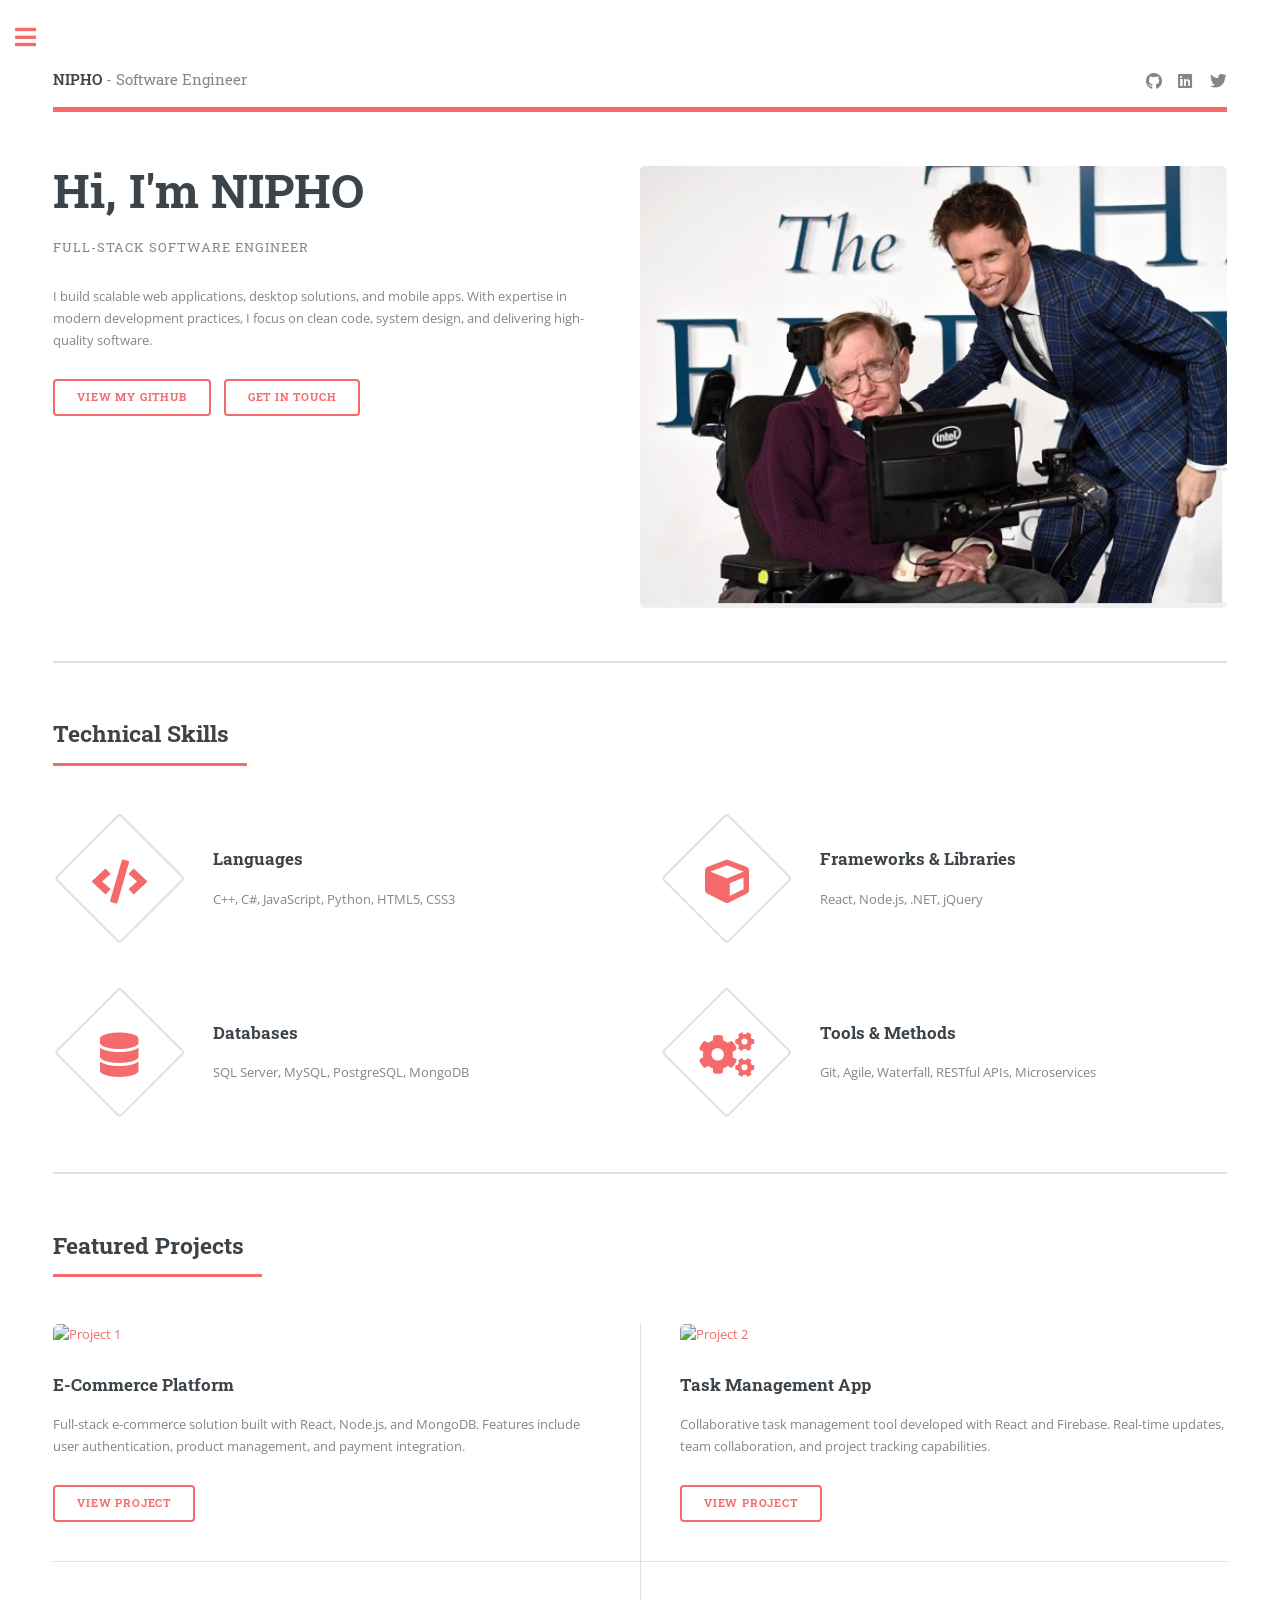
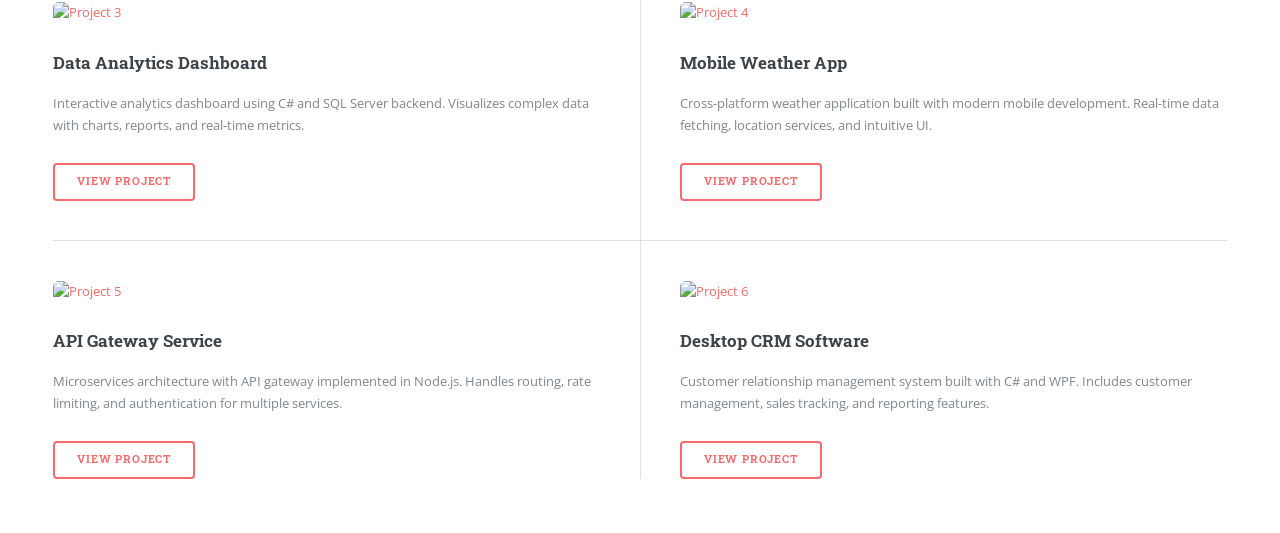
==== index.html @ fdd90aa9 "initialisation" ====
<!DOCTYPE HTML>
<!--
	Editorial by HTML5 UP
	html5up.net | @ajlkn
	Free for personal and commercial use under the CCA 3.0 license (html5up.net/license)
-->
<html>

<head>
	<title>NIPHO - Software Engineer Portfolio</title>
	<meta charset="utf-8" />
	<meta name="viewport" content="width=device-width, initial-scale=1, user-scalable=no" />
	<link rel="stylesheet" href="assets/css/main.css" />
</head>

<body class="is-preload">

	<!-- Wrapper -->
	<div id="wrapper">
		
		<div id="main">
			<div class="inner">

				<!-- Header -->
				<header id="header">
					<a href="index.html" class="logo"><strong>NIPHO</strong> - Software Engineer</a>
					<ul class="icons">
						<li><a href="https://github.com" target="_blank" class="icon brands fa-github"><span
									class="label">GitHub</span></a></li>
						<li><a href="https://linkedin.com" target="_blank" class="icon brands fa-linkedin"><span
									class="label">LinkedIn</span></a></li>
						<li><a href="https://twitter.com" target="_blank" class="icon brands fa-twitter"><span
									class="label">Twitter</span></a></li>
					</ul>
				</header>

				<div id="main-container"></div>
			</div>
		</div>

		<div id="nav-container"></div>

		<!-- <div id="sidebar">
			<div class="inner">
			</div>
		</div> -->

	</div>

	<!-- Scripts -->
	<script src="assets/js/jquery.min.js"></script>
	<script src="assets/js/browser.min.js"></script>
	<script src="assets/js/breakpoints.min.js"></script>
	<script src="assets/js/util.js"></script>
	<script src="assets/js/main.js"></script>
	<!-- load fragments -->
	<script src="assets/js/loadContent.js"></script>

</body>

</html>
---- assets/css/main.css ----
@import url(fontawesome-all.min.css);
@import url("https://fonts.googleapis.com/css?family=Open+Sans:400,600,400italic,600italic|Roboto+Slab:400,700");
/*
	Editorial by HTML5 UP
	html5up.net | @ajlkn
	Free for personal and commercial use under the CCA 3.0 license (html5up.net/license)
*/
html, body, div, span, applet, object,
iframe, h1, h2, h3, h4, h5, h6, p, blockquote,
pre, a, abbr, acronym, address, big, cite,
code, del, dfn, em, img, ins, kbd, q, s, samp,
small, strike, strong, sub, sup, tt, var, b,
u, i, center, dl, dt, dd, ol, ul, li, fieldset,
form, label, legend, table, caption, tbody,
tfoot, thead, tr, th, td, article, aside,
canvas, details, embed, figure, figcaption,
footer, header, hgroup, menu, nav, output, ruby,
section, summary, time, mark, audio, video {
  margin: 0;
  padding: 0;
  border: 0;
  font-size: 100%;
  font: inherit;
  vertical-align: baseline; }

article, aside, details, figcaption, figure,
footer, header, hgroup, menu, nav, section {
  display: block; }

body {
  line-height: 1; }

ol, ul {
  list-style: none; }

blockquote, q {
  quotes: none; }
  blockquote:before, blockquote:after, q:before, q:after {
    content: '';
    content: none; }

table {
  border-collapse: collapse;
  border-spacing: 0; }

body {
  -webkit-text-size-adjust: none; }

mark {
  background-color: transparent;
  color: inherit; }

input::-moz-focus-inner {
  border: 0;
  padding: 0; }

input, select, textarea {
  -moz-appearance: none;
  -webkit-appearance: none;
  -ms-appearance: none;
  appearance: none; }

/* Basic */
@-ms-viewport {
  width: device-width; }

body {
  -ms-overflow-style: scrollbar; }

@media screen and (max-width: 480px) {
  html, body {
    min-width: 320px; } }

html {
  box-sizing: border-box; }

*, *:before, *:after {
  box-sizing: inherit; }

body {
  background: #ffffff; }
  body.is-preload *, body.is-preload *:before, body.is-preload *:after, body.is-resizing *, body.is-resizing *:before, body.is-resizing *:after {
    -moz-animation: none !important;
    -webkit-animation: none !important;
    -ms-animation: none !important;
    animation: none !important;
    -moz-transition: none !important;
    -webkit-transition: none !important;
    -ms-transition: none !important;
    transition: none !important; }

/* Type */
body, input, select, textarea {
  color: #7f888f;
  font-family: "Open Sans", sans-serif;
  font-size: 13pt;
  font-weight: 400;
  line-height: 1.65; }
  @media screen and (max-width: 1680px) {
    body, input, select, textarea {
      font-size: 11pt; } }
  @media screen and (max-width: 1280px) {
    body, input, select, textarea {
      font-size: 10pt; } }
  @media screen and (max-width: 360px) {
    body, input, select, textarea {
      font-size: 9pt; } }

      h3.bookHeader {
        align-items: center;
    }

a {
  -moz-transition: color 0.2s ease-in-out, border-bottom-color 0.2s ease-in-out;
  -webkit-transition: color 0.2s ease-in-out, border-bottom-color 0.2s ease-in-out;
  -ms-transition: color 0.2s ease-in-out, border-bottom-color 0.2s ease-in-out;
  transition: color 0.2s ease-in-out, border-bottom-color 0.2s ease-in-out;
  /* border-bottom: dotted 1px; */
  color: #f56a6a;
  text-decoration: none; }
  a:hover {
    border-bottom-color: #f56a6a;
    color: #f56a6a !important; }
    a:hover strong {
      color: inherit; }

strong, b {
  color: #3d4449;
  font-weight: 600; }

em, i {
  font-style: italic; }

p {
  margin: 0 0 2em 0; }

h1, h2, h3, h4, h5, h6 {
  color: #3d4449;
  font-family: "Roboto Slab", serif;
  font-weight: 700;
  line-height: 1.5;
  margin: 0 0 1em 0; }
  h1 a, h2 a, h3 a, h4 a, h5 a, h6 a {
    color: inherit;
    text-decoration: none;
    border-bottom: 0; }

h1 {
  font-size: 4em;
  margin: 0 0 0.5em 0;
  line-height: 1.3; }

h2 {
  font-size: 1.75em; }

h3 {
  font-size: 1.25em; }

h4 {
  font-size: 1.1em; }

h5 {
  font-size: 0.9em; }

h6 {
  font-size: 0.7em; }

@media screen and (max-width: 1680px) {
  h1 {
    font-size: 3.5em; } }

@media screen and (max-width: 980px) {
  h1 {
    font-size: 3.25em; } }

@media screen and (max-width: 736px) {
  h1 {
    font-size: 2em;
    line-height: 1.4; }
  h2 {
    font-size: 1.5em; } }

sub {
  font-size: 0.8em;
  position: relative;
  top: 0.5em; }

sup {
  font-size: 0.8em;
  position: relative;
  top: -0.5em; }

blockquote {
  border-left: solid 3px rgba(210, 215, 217, 0.75);
  font-style: italic;
  margin: 0 0 2em 0;
  padding: 0.5em 0 0.5em 2em; }

code {
  background: rgba(230, 235, 237, 0.25);
  border-radius: 0.375em;
  border: solid 1px rgba(210, 215, 217, 0.75);
  font-family: "Courier New", monospace;
  font-size: 0.9em;
  margin: 0 0.25em;
  padding: 0.25em 0.65em; }

pre {
  -webkit-overflow-scrolling: touch;
  font-family: "Courier New", monospace;
  font-size: 0.9em;
  margin: 0 0 2em 0; }
  pre code {
    display: block;
    line-height: 1.75;
    padding: 1em 1.5em;
    overflow-x: auto; }

hr {
  border: 0;
  border-bottom: solid 1px rgba(210, 215, 217, 0.75);
  margin: 2em 0; }
  hr.major {
    margin: 3em 0; }

.align-left {
  text-align: left; }

.align-center {
  text-align: center; }

.align-right {
  text-align: right; }

/* Row */
.row {
  display: flex;
  flex-wrap: wrap;
  box-sizing: border-box;
  align-items: stretch; }
  .row > * {
    box-sizing: border-box; }
  .row.gtr-uniform > * > :last-child {
    margin-bottom: 0; }
  .row.aln-left {
    justify-content: flex-start; }
  .row.aln-center {
    justify-content: center; }
  .row.aln-right {
    justify-content: flex-end; }
  .row.aln-top {
    align-items: flex-start; }
  .row.aln-middle {
    align-items: center; }
  .row.aln-bottom {
    align-items: flex-end; }
  .row > .imp {
    order: -1; }
  .row > .col-1 {
    width: 8.33333%; }
  .row > .off-1 {
    margin-left: 8.33333%; }
  .row > .col-2 {
    width: 16.66667%; }
  .row > .off-2 {
    margin-left: 16.66667%; }
  .row > .col-3 {
    width: 25%; }
  .row > .off-3 {
    margin-left: 25%; }
  .row > .col-4 {
    width: 33.33333%; }
  .row > .off-4 {
    margin-left: 33.33333%; }
  .row > .col-5 {
    width: 41.66667%; }
  .row > .off-5 {
    margin-left: 41.66667%; }
  .row > .col-6 {
    width: 50%; }
  .row > .off-6 {
    margin-left: 50%; }
  .row > .col-7 {
    width: 58.33333%; }
  .row > .off-7 {
    margin-left: 58.33333%; }
  .row > .col-8 {
    width: 66.66667%; }
  .row > .off-8 {
    margin-left: 66.66667%; }
  .row > .col-9 {
    width: 75%; }
  .row > .off-9 {
    margin-left: 75%; }
  .row > .col-10 {
    width: 83.33333%; }
  .row > .off-10 {
    margin-left: 83.33333%; }
  .row > .col-11 {
    width: 91.66667%; }
  .row > .off-11 {
    margin-left: 91.66667%; }
  .row > .col-12 {
    width: 100%; }
  .row > .off-12 {
    margin-left: 100%; }
  .row.gtr-0 {
    margin-top: 0;
    margin-left: 0em; }
    .row.gtr-0 > * {
      padding: 0 0 0 0em; }
    .row.gtr-0.gtr-uniform {
      margin-top: 0em; }
      .row.gtr-0.gtr-uniform > * {
        padding-top: 0em; }
  .row.gtr-25 {
    margin-top: 0;
    margin-left: -0.375em; }
    .row.gtr-25 > * {
      padding: 0 0 0 0.375em; }
    .row.gtr-25.gtr-uniform {
      margin-top: -0.375em; }
      .row.gtr-25.gtr-uniform > * {
        padding-top: 0.375em; }
  .row.gtr-50 {
    margin-top: 0;
    margin-left: -0.75em; }
    .row.gtr-50 > * {
      padding: 0 0 0 0.75em; }
    .row.gtr-50.gtr-uniform {
      margin-top: -0.75em; }
      .row.gtr-50.gtr-uniform > * {
        padding-top: 0.75em; }
  .row {
    margin-top: 0;
    margin-left: -1.5em; }
    .row > * {
      padding: 0 0 0 1.5em; }
    .row.gtr-uniform {
      margin-top: -1.5em; }
      .row.gtr-uniform > * {
        padding-top: 1.5em; }
  .row.gtr-150 {
    margin-top: 0;
    margin-left: -2.25em; }
    .row.gtr-150 > * {
      padding: 0 0 0 2.25em; }
    .row.gtr-150.gtr-uniform {
      margin-top: -2.25em; }
      .row.gtr-150.gtr-uniform > * {
        padding-top: 2.25em; }
  .row.gtr-200 {
    margin-top: 0;
    margin-left: -3em; }
    .row.gtr-200 > * {
      padding: 0 0 0 3em; }
    .row.gtr-200.gtr-uniform {
      margin-top: -3em; }
      .row.gtr-200.gtr-uniform > * {
        padding-top: 3em; }
  @media screen and (max-width: 1680px) {
    .row {
      display: flex;
      flex-wrap: wrap;
      box-sizing: border-box;
      align-items: stretch; }
      .row > * {
        box-sizing: border-box; }
      .row.gtr-uniform > * > :last-child {
        margin-bottom: 0; }
      .row.aln-left {
        justify-content: flex-start; }
      .row.aln-center {
        justify-content: center; }
      .row.aln-right {
        justify-content: flex-end; }
      .row.aln-top {
        align-items: flex-start; }
      .row.aln-middle {
        align-items: center; }
      .row.aln-bottom {
        align-items: flex-end; }
      .row > .imp-xlarge {
        order: -1; }
      .row > .col-1-xlarge {
        width: 8.33333%; }
      .row > .off-1-xlarge {
        margin-left: 8.33333%; }
      .row > .col-2-xlarge {
        width: 16.66667%; }
      .row > .off-2-xlarge {
        margin-left: 16.66667%; }
      .row > .col-3-xlarge {
        width: 25%; }
      .row > .off-3-xlarge {
        margin-left: 25%; }
      .row > .col-4-xlarge {
        width: 33.33333%; }
      .row > .off-4-xlarge {
        margin-left: 33.33333%; }
      .row > .col-5-xlarge {
        width: 41.66667%; }
      .row > .off-5-xlarge {
        margin-left: 41.66667%; }
      .row > .col-6-xlarge {
        width: 50%; }
      .row > .off-6-xlarge {
        margin-left: 50%; }
      .row > .col-7-xlarge {
        width: 58.33333%; }
      .row > .off-7-xlarge {
        margin-left: 58.33333%; }
      .row > .col-8-xlarge {
        width: 66.66667%; }
      .row > .off-8-xlarge {
        margin-left: 66.66667%; }
      .row > .col-9-xlarge {
        width: 75%; }
      .row > .off-9-xlarge {
        margin-left: 75%; }
      .row > .col-10-xlarge {
        width: 83.33333%; }
      .row > .off-10-xlarge {
        margin-left: 83.33333%; }
      .row > .col-11-xlarge {
        width: 91.66667%; }
      .row > .off-11-xlarge {
        margin-left: 91.66667%; }
      .row > .col-12-xlarge {
        width: 100%; }
      .row > .off-12-xlarge {
        margin-left: 100%; }
      .row.gtr-0 {
        margin-top: 0;
        margin-left: 0em; }
        .row.gtr-0 > * {
          padding: 0 0 0 0em; }
        .row.gtr-0.gtr-uniform {
          margin-top: 0em; }
          .row.gtr-0.gtr-uniform > * {
            padding-top: 0em; }
      .row.gtr-25 {
        margin-top: 0;
        margin-left: -0.375em; }
        .row.gtr-25 > * {
          padding: 0 0 0 0.375em; }
        .row.gtr-25.gtr-uniform {
          margin-top: -0.375em; }
          .row.gtr-25.gtr-uniform > * {
            padding-top: 0.375em; }
      .row.gtr-50 {
        margin-top: 0;
        margin-left: -0.75em; }
        .row.gtr-50 > * {
          padding: 0 0 0 0.75em; }
        .row.gtr-50.gtr-uniform {
          margin-top: -0.75em; }
          .row.gtr-50.gtr-uniform > * {
            padding-top: 0.75em; }
      .row {
        margin-top: 0;
        margin-left: -1.5em; }
        .row > * {
          padding: 0 0 0 1.5em; }
        .row.gtr-uniform {
          margin-top: -1.5em; }
          .row.gtr-uniform > * {
            padding-top: 1.5em; }
      .row.gtr-150 {
        margin-top: 0;
        margin-left: -2.25em; }
        .row.gtr-150 > * {
          padding: 0 0 0 2.25em; }
        .row.gtr-150.gtr-uniform {
          margin-top: -2.25em; }
          .row.gtr-150.gtr-uniform > * {
            padding-top: 2.25em; }
      .row.gtr-200 {
        margin-top: 0;
        margin-left: -3em; }
        .row.gtr-200 > * {
          padding: 0 0 0 3em; }
        .row.gtr-200.gtr-uniform {
          margin-top: -3em; }
          .row.gtr-200.gtr-uniform > * {
            padding-top: 3em; } }
  @media screen and (max-width: 1280px) {
    .row {
      display: flex;
      flex-wrap: wrap;
      box-sizing: border-box;
      align-items: stretch; }
      .row > * {
        box-sizing: border-box; }
      .row.gtr-uniform > * > :last-child {
        margin-bottom: 0; }
      .row.aln-left {
        justify-content: flex-start; }
      .row.aln-center {
        justify-content: center; }
      .row.aln-right {
        justify-content: flex-end; }
      .row.aln-top {
        align-items: flex-start; }
      .row.aln-middle {
        align-items: center; }
      .row.aln-bottom {
        align-items: flex-end; }
      .row > .imp-large {
        order: -1; }
      .row > .col-1-large {
        width: 8.33333%; }
      .row > .off-1-large {
        margin-left: 8.33333%; }
      .row > .col-2-large {
        width: 16.66667%; }
      .row > .off-2-large {
        margin-left: 16.66667%; }
      .row > .col-3-large {
        width: 25%; }
      .row > .off-3-large {
        margin-left: 25%; }
      .row > .col-4-large {
        width: 33.33333%; }
      .row > .off-4-large {
        margin-left: 33.33333%; }
      .row > .col-5-large {
        width: 41.66667%; }
      .row > .off-5-large {
        margin-left: 41.66667%; }
      .row > .col-6-large {
        width: 50%; }
      .row > .off-6-large {
        margin-left: 50%; }
      .row > .col-7-large {
        width: 58.33333%; }
      .row > .off-7-large {
        margin-left: 58.33333%; }
      .row > .col-8-large {
        width: 66.66667%; }
      .row > .off-8-large {
        margin-left: 66.66667%; }
      .row > .col-9-large {
        width: 75%; }
      .row > .off-9-large {
        margin-left: 75%; }
      .row > .col-10-large {
        width: 83.33333%; }
      .row > .off-10-large {
        margin-left: 83.33333%; }
      .row > .col-11-large {
        width: 91.66667%; }
      .row > .off-11-large {
        margin-left: 91.66667%; }
      .row > .col-12-large {
        width: 100%; }
      .row > .off-12-large {
        margin-left: 100%; }
      .row.gtr-0 {
        margin-top: 0;
        margin-left: 0em; }
        .row.gtr-0 > * {
          padding: 0 0 0 0em; }
        .row.gtr-0.gtr-uniform {
          margin-top: 0em; }
          .row.gtr-0.gtr-uniform > * {
            padding-top: 0em; }
      .row.gtr-25 {
        margin-top: 0;
        margin-left: -0.375em; }
        .row.gtr-25 > * {
          padding: 0 0 0 0.375em; }
        .row.gtr-25.gtr-uniform {
          margin-top: -0.375em; }
          .row.gtr-25.gtr-uniform > * {
            padding-top: 0.375em; }
      .row.gtr-50 {
        margin-top: 0;
        margin-left: -0.75em; }
        .row.gtr-50 > * {
          padding: 0 0 0 0.75em; }
        .row.gtr-50.gtr-uniform {
          margin-top: -0.75em; }
          .row.gtr-50.gtr-uniform > * {
            padding-top: 0.75em; }
      .row {
        margin-top: 0;
        margin-left: -1.5em; }
        .row > * {
          padding: 0 0 0 1.5em; }
        .row.gtr-uniform {
          margin-top: -1.5em; }
          .row.gtr-uniform > * {
            padding-top: 1.5em; }
      .row.gtr-150 {
        margin-top: 0;
        margin-left: -2.25em; }
        .row.gtr-150 > * {
          padding: 0 0 0 2.25em; }
        .row.gtr-150.gtr-uniform {
          margin-top: -2.25em; }
          .row.gtr-150.gtr-uniform > * {
            padding-top: 2.25em; }
      .row.gtr-200 {
        margin-top: 0;
        margin-left: -3em; }
        .row.gtr-200 > * {
          padding: 0 0 0 3em; }
        .row.gtr-200.gtr-uniform {
          margin-top: -3em; }
          .row.gtr-200.gtr-uniform > * {
            padding-top: 3em; } }
  @media screen and (max-width: 980px) {
    .row {
      display: flex;
      flex-wrap: wrap;
      box-sizing: border-box;
      align-items: stretch; }
      .row > * {
        box-sizing: border-box; }
      .row.gtr-uniform > * > :last-child {
        margin-bottom: 0; }
      .row.aln-left {
        justify-content: flex-start; }
      .row.aln-center {
        justify-content: center; }
      .row.aln-right {
        justify-content: flex-end; }
      .row.aln-top {
        align-items: flex-start; }
      .row.aln-middle {
        align-items: center; }
      .row.aln-bottom {
        align-items: flex-end; }
      .row > .imp-medium {
        order: -1; }
      .row > .col-1-medium {
        width: 8.33333%; }
      .row > .off-1-medium {
        margin-left: 8.33333%; }
      .row > .col-2-medium {
        width: 16.66667%; }
      .row > .off-2-medium {
        margin-left: 16.66667%; }
      .row > .col-3-medium {
        width: 25%; }
      .row > .off-3-medium {
        margin-left: 25%; }
      .row > .col-4-medium {
        width: 33.33333%; }
      .row > .off-4-medium {
        margin-left: 33.33333%; }
      .row > .col-5-medium {
        width: 41.66667%; }
      .row > .off-5-medium {
        margin-left: 41.66667%; }
      .row > .col-6-medium {
        width: 50%; }
      .row > .off-6-medium {
        margin-left: 50%; }
      .row > .col-7-medium {
        width: 58.33333%; }
      .row > .off-7-medium {
        margin-left: 58.33333%; }
      .row > .col-8-medium {
        width: 66.66667%; }
      .row > .off-8-medium {
        margin-left: 66.66667%; }
      .row > .col-9-medium {
        width: 75%; }
      .row > .off-9-medium {
        margin-left: 75%; }
      .row > .col-10-medium {
        width: 83.33333%; }
      .row > .off-10-medium {
        margin-left: 83.33333%; }
      .row > .col-11-medium {
        width: 91.66667%; }
      .row > .off-11-medium {
        margin-left: 91.66667%; }
      .row > .col-12-medium {
        width: 100%; }
      .row > .off-12-medium {
        margin-left: 100%; }
      .row.gtr-0 {
        margin-top: 0;
        margin-left: 0em; }
        .row.gtr-0 > * {
          padding: 0 0 0 0em; }
        .row.gtr-0.gtr-uniform {
          margin-top: 0em; }
          .row.gtr-0.gtr-uniform > * {
            padding-top: 0em; }
      .row.gtr-25 {
        margin-top: 0;
        margin-left: -0.375em; }
        .row.gtr-25 > * {
          padding: 0 0 0 0.375em; }
        .row.gtr-25.gtr-uniform {
          margin-top: -0.375em; }
          .row.gtr-25.gtr-uniform > * {
            padding-top: 0.375em; }
      .row.gtr-50 {
        margin-top: 0;
        margin-left: -0.75em; }
        .row.gtr-50 > * {
          padding: 0 0 0 0.75em; }
        .row.gtr-50.gtr-uniform {
          margin-top: -0.75em; }
          .row.gtr-50.gtr-uniform > * {
            padding-top: 0.75em; }
      .row {
        margin-top: 0;
        margin-left: -1.5em; }
        .row > * {
          padding: 0 0 0 1.5em; }
        .row.gtr-uniform {
          margin-top: -1.5em; }
          .row.gtr-uniform > * {
            padding-top: 1.5em; }
      .row.gtr-150 {
        margin-top: 0;
        margin-left: -2.25em; }
        .row.gtr-150 > * {
          padding: 0 0 0 2.25em; }
        .row.gtr-150.gtr-uniform {
          margin-top: -2.25em; }
          .row.gtr-150.gtr-uniform > * {
            padding-top: 2.25em; }
      .row.gtr-200 {
        margin-top: 0;
        margin-left: -3em; }
        .row.gtr-200 > * {
          padding: 0 0 0 3em; }
        .row.gtr-200.gtr-uniform {
          margin-top: -3em; }
          .row.gtr-200.gtr-uniform > * {
            padding-top: 3em; } }
  @media screen and (max-width: 736px) {
    .row {
      display: flex;
      flex-wrap: wrap;
      box-sizing: border-box;
      align-items: stretch; }
      .row > * {
        box-sizing: border-box; }
      .row.gtr-uniform > * > :last-child {
        margin-bottom: 0; }
      .row.aln-left {
        justify-content: flex-start; }
      .row.aln-center {
        justify-content: center; }
      .row.aln-right {
        justify-content: flex-end; }
      .row.aln-top {
        align-items: flex-start; }
      .row.aln-middle {
        align-items: center; }
      .row.aln-bottom {
        align-items: flex-end; }
      .row > .imp-small {
        order: -1; }
      .row > .col-1-small {
        width: 8.33333%; }
      .row > .off-1-small {
        margin-left: 8.33333%; }
      .row > .col-2-small {
        width: 16.66667%; }
      .row > .off-2-small {
        margin-left: 16.66667%; }
      .row > .col-3-small {
        width: 25%; }
      .row > .off-3-small {
        margin-left: 25%; }
      .row > .col-4-small {
        width: 33.33333%; }
      .row > .off-4-small {
        margin-left: 33.33333%; }
      .row > .col-5-small {
        width: 41.66667%; }
      .row > .off-5-small {
        margin-left: 41.66667%; }
      .row > .col-6-small {
        width: 50%; }
      .row > .off-6-small {
        margin-left: 50%; }
      .row > .col-7-small {
        width: 58.33333%; }
      .row > .off-7-small {
        margin-left: 58.33333%; }
      .row > .col-8-small {
        width: 66.66667%; }
      .row > .off-8-small {
        margin-left: 66.66667%; }
      .row > .col-9-small {
        width: 75%; }
      .row > .off-9-small {
        margin-left: 75%; }
      .row > .col-10-small {
        width: 83.33333%; }
      .row > .off-10-small {
        margin-left: 83.33333%; }
      .row > .col-11-small {
        width: 91.66667%; }
      .row > .off-11-small {
        margin-left: 91.66667%; }
      .row > .col-12-small {
        width: 100%; }
      .row > .off-12-small {
        margin-left: 100%; }
      .row.gtr-0 {
        margin-top: 0;
        margin-left: 0em; }
        .row.gtr-0 > * {
          padding: 0 0 0 0em; }
        .row.gtr-0.gtr-uniform {
          margin-top: 0em; }
          .row.gtr-0.gtr-uniform > * {
            padding-top: 0em; }
      .row.gtr-25 {
        margin-top: 0;
        margin-left: -0.375em; }
        .row.gtr-25 > * {
          padding: 0 0 0 0.375em; }
        .row.gtr-25.gtr-uniform {
          margin-top: -0.375em; }
          .row.gtr-25.gtr-uniform > * {
            padding-top: 0.375em; }
      .row.gtr-50 {
        margin-top: 0;
        margin-left: -0.75em; }
        .row.gtr-50 > * {
          padding: 0 0 0 0.75em; }
        .row.gtr-50.gtr-uniform {
          margin-top: -0.75em; }
          .row.gtr-50.gtr-uniform > * {
            padding-top: 0.75em; }
      .row {
        margin-top: 0;
        margin-left: -1.5em; }
        .row > * {
          padding: 0 0 0 1.5em; }
        .row.gtr-uniform {
          margin-top: -1.5em; }
          .row.gtr-uniform > * {
            padding-top: 1.5em; }
      .row.gtr-150 {
        margin-top: 0;
        margin-left: -2.25em; }
        .row.gtr-150 > * {
          padding: 0 0 0 2.25em; }
        .row.gtr-150.gtr-uniform {
          margin-top: -2.25em; }
          .row.gtr-150.gtr-uniform > * {
            padding-top: 2.25em; }
      .row.gtr-200 {
        margin-top: 0;
        margin-left: -3em; }
        .row.gtr-200 > * {
          padding: 0 0 0 3em; }
        .row.gtr-200.gtr-uniform {
          margin-top: -3em; }
          .row.gtr-200.gtr-uniform > * {
            padding-top: 3em; } }
  @media screen and (max-width: 480px) {
    .row {
      display: flex;
      flex-wrap: wrap;
      box-sizing: border-box;
      align-items: stretch; }
      .row > * {
        box-sizing: border-box; }
      .row.gtr-uniform > * > :last-child {
        margin-bottom: 0; }
      .row.aln-left {
        justify-content: flex-start; }
      .row.aln-center {
        justify-content: center; }
      .row.aln-right {
        justify-content: flex-end; }
      .row.aln-top {
        align-items: flex-start; }
      .row.aln-middle {
        align-items: center; }
      .row.aln-bottom {
        align-items: flex-end; }
      .row > .imp-xsmall {
        order: -1; }
      .row > .col-1-xsmall {
        width: 8.33333%; }
      .row > .off-1-xsmall {
        margin-left: 8.33333%; }
      .row > .col-2-xsmall {
        width: 16.66667%; }
      .row > .off-2-xsmall {
        margin-left: 16.66667%; }
      .row > .col-3-xsmall {
        width: 25%; }
      .row > .off-3-xsmall {
        margin-left: 25%; }
      .row > .col-4-xsmall {
        width: 33.33333%; }
      .row > .off-4-xsmall {
        margin-left: 33.33333%; }
      .row > .col-5-xsmall {
        width: 41.66667%; }
      .row > .off-5-xsmall {
        margin-left: 41.66667%; }
      .row > .col-6-xsmall {
        width: 50%; }
      .row > .off-6-xsmall {
        margin-left: 50%; }
      .row > .col-7-xsmall {
        width: 58.33333%; }
      .row > .off-7-xsmall {
        margin-left: 58.33333%; }
      .row > .col-8-xsmall {
        width: 66.66667%; }
      .row > .off-8-xsmall {
        margin-left: 66.66667%; }
      .row > .col-9-xsmall {
        width: 75%; }
      .row > .off-9-xsmall {
        margin-left: 75%; }
      .row > .col-10-xsmall {
        width: 83.33333%; }
      .row > .off-10-xsmall {
        margin-left: 83.33333%; }
      .row > .col-11-xsmall {
        width: 91.66667%; }
      .row > .off-11-xsmall {
        margin-left: 91.66667%; }
      .row > .col-12-xsmall {
        width: 100%; }
      .row > .off-12-xsmall {
        margin-left: 100%; }
      .row.gtr-0 {
        margin-top: 0;
        margin-left: 0em; }
        .row.gtr-0 > * {
          padding: 0 0 0 0em; }
        .row.gtr-0.gtr-uniform {
          margin-top: 0em; }
          .row.gtr-0.gtr-uniform > * {
            padding-top: 0em; }
      .row.gtr-25 {
        margin-top: 0;
        margin-left: -0.375em; }
        .row.gtr-25 > * {
          padding: 0 0 0 0.375em; }
        .row.gtr-25.gtr-uniform {
          margin-top: -0.375em; }
          .row.gtr-25.gtr-uniform > * {
            padding-top: 0.375em; }
      .row.gtr-50 {
        margin-top: 0;
        margin-left: -0.75em; }
        .row.gtr-50 > * {
          padding: 0 0 0 0.75em; }
        .row.gtr-50.gtr-uniform {
          margin-top: -0.75em; }
          .row.gtr-50.gtr-uniform > * {
            padding-top: 0.75em; }
      .row {
        margin-top: 0;
        margin-left: -1.5em; }
        .row > * {
          padding: 0 0 0 1.5em; }
        .row.gtr-uniform {
          margin-top: -1.5em; }
          .row.gtr-uniform > * {
            padding-top: 1.5em; }
      .row.gtr-150 {
        margin-top: 0;
        margin-left: -2.25em; }
        .row.gtr-150 > * {
          padding: 0 0 0 2.25em; }
        .row.gtr-150.gtr-uniform {
          margin-top: -2.25em; }
          .row.gtr-150.gtr-uniform > * {
            padding-top: 2.25em; }
      .row.gtr-200 {
        margin-top: 0;
        margin-left: -3em; }
        .row.gtr-200 > * {
          padding: 0 0 0 3em; }
        .row.gtr-200.gtr-uniform {
          margin-top: -3em; }
          .row.gtr-200.gtr-uniform > * {
            padding-top: 3em; } }

/* Section/Article */
section.special, article.special {
  text-align: center; }

header p {
  font-family: "Roboto Slab", serif;
  font-size: 1em;
  font-weight: 400;
  letter-spacing: 0.075em;
  margin-top: -0.5em;
  text-transform: uppercase; }

header.major > :last-child {
  border-bottom: solid 3px #f56a6a;
  display: inline-block;
  margin: 0 0 2em 0;
  padding: 0 0.75em 0.5em 0; }

header.main > :last-child {
  margin: 0 0 1em 0; }

/* Form */
form {
  margin: 0 0 2em 0; }

label {
  color: #3d4449;
  display: block;
  font-size: 0.9em;
  font-weight: 600;
  margin: 0 0 1em 0; }

input[type="text"],
input[type="password"],
input[type="email"],
input[type="tel"],
input[type="search"],
input[type="url"],
select,
textarea {
  -moz-appearance: none;
  -webkit-appearance: none;
  -ms-appearance: none;
  appearance: none;
  background: #ffffff;
  border-radius: 0.375em;
  border: none;
  border: solid 1px rgba(210, 215, 217, 0.75);
  color: inherit;
  display: block;
  outline: 0;
  padding: 0 1em;
  text-decoration: none;
  width: 100%; }
  input[type="text"]:invalid,
  input[type="password"]:invalid,
  input[type="email"]:invalid,
  input[type="tel"]:invalid,
  input[type="search"]:invalid,
  input[type="url"]:invalid,
  select:invalid,
  textarea:invalid {
    box-shadow: none; }
  input[type="text"]:focus,
  input[type="password"]:focus,
  input[type="email"]:focus,
  input[type="tel"]:focus,
  input[type="search"]:focus,
  input[type="url"]:focus,
  select:focus,
  textarea:focus {
    border-color: #f56a6a;
    box-shadow: 0 0 0 1px #f56a6a; }

select {
  background-image: url("data:image/svg+xml;charset=utf8,%3Csvg xmlns='http://www.w3.org/2000/svg' width='40' height='40' preserveAspectRatio='none' viewBox='0 0 40 40'%3E%3Cpath d='M9.4,12.3l10.4,10.4l10.4-10.4c0.2-0.2,0.5-0.4,0.9-0.4c0.3,0,0.6,0.1,0.9,0.4l3.3,3.3c0.2,0.2,0.4,0.5,0.4,0.9 c0,0.4-0.1,0.6-0.4,0.9L20.7,31.9c-0.2,0.2-0.5,0.4-0.9,0.4c-0.3,0-0.6-0.1-0.9-0.4L4.3,17.3c-0.2-0.2-0.4-0.5-0.4-0.9 c0-0.4,0.1-0.6,0.4-0.9l3.3-3.3c0.2-0.2,0.5-0.4,0.9-0.4S9.1,12.1,9.4,12.3z' fill='rgba(210, 215, 217, 0.75)' /%3E%3C/svg%3E");
  background-size: 1.25em;
  background-repeat: no-repeat;
  background-position: calc(100% - 1em) center;
  height: 2.75em;
  padding-right: 2.75em;
  text-overflow: ellipsis; }
  select option {
    color: #3d4449;
    background: #ffffff; }
  select:focus::-ms-value {
    background-color: transparent; }
  select::-ms-expand {
    display: none; }

input[type="text"],
input[type="password"],
input[type="email"],
input[type="tel"],
input[type="search"],
input[type="url"],
select {
  height: 2.75em; }

textarea {
  padding: 0.75em 1em; }

input[type="checkbox"],
input[type="radio"] {
  -moz-appearance: none;
  -webkit-appearance: none;
  -ms-appearance: none;
  appearance: none;
  display: block;
  float: left;
  margin-right: -2em;
  opacity: 0;
  width: 1em;
  z-index: -1; }
  input[type="checkbox"] + label,
  input[type="radio"] + label {
    text-decoration: none;
    color: #7f888f;
    cursor: pointer;
    display: inline-block;
    font-size: 1em;
    font-weight: 400;
    padding-left: 2.4em;
    padding-right: 0.75em;
    position: relative; }
    input[type="checkbox"] + label:before,
    input[type="radio"] + label:before {
      -moz-osx-font-smoothing: grayscale;
      -webkit-font-smoothing: antialiased;
      display: inline-block;
      font-style: normal;
      font-variant: normal;
      text-rendering: auto;
      line-height: 1;
      text-transform: none !important;
      font-family: 'Font Awesome 5 Free';
      font-weight: 900; }
    input[type="checkbox"] + label:before,
    input[type="radio"] + label:before {
      background: #ffffff;
      border-radius: 0.375em;
      border: solid 1px rgba(210, 215, 217, 0.75);
      content: '';
      display: inline-block;
      font-size: 0.8em;
      height: 2.0625em;
      left: 0;
      line-height: 2.0625em;
      position: absolute;
      text-align: center;
      top: 0;
      width: 2.0625em; }
  input[type="checkbox"]:checked + label:before,
  input[type="radio"]:checked + label:before {
    background: #3d4449;
    border-color: #3d4449;
    color: #ffffff;
    content: '\f00c'; }
  input[type="checkbox"]:focus + label:before,
  input[type="radio"]:focus + label:before {
    border-color: #f56a6a;
    box-shadow: 0 0 0 1px #f56a6a; }

input[type="checkbox"] + label:before {
  border-radius: 0.375em; }

input[type="radio"] + label:before {
  border-radius: 100%; }

::-webkit-input-placeholder {
  color: #9fa3a6 !important;
  opacity: 1.0; }

:-moz-placeholder {
  color: #9fa3a6 !important;
  opacity: 1.0; }

::-moz-placeholder {
  color: #9fa3a6 !important;
  opacity: 1.0; }

:-ms-input-placeholder {
  color: #9fa3a6 !important;
  opacity: 1.0; }

/* Box */
.box {
  border-radius: 0.375em;
  border: solid 1px rgba(210, 215, 217, 0.75);
  margin-bottom: 2em;
  padding: 1.5em; }
  .box > :last-child,
  .box > :last-child > :last-child,
  .box > :last-child > :last-child > :last-child {
    margin-bottom: 0; }
  .box.alt {
    border: 0;
    border-radius: 0;
    padding: 0; }

/* Icon */
.icon {
  text-decoration: none;
  border-bottom: none;
  position: relative; }
  .icon:before {
    -moz-osx-font-smoothing: grayscale;
    -webkit-font-smoothing: antialiased;
    display: inline-block;
    font-style: normal;
    font-variant: normal;
    text-rendering: auto;
    line-height: 1;
    text-transform: none !important;
    font-family: 'Font Awesome 5 Free';
    font-weight: 400; }
  .icon > .label {
    display: none; }
  .icon:before {
    line-height: inherit; }
  .icon.solid:before {
    font-weight: 900; }
  .icon.brands:before {
    font-family: 'Font Awesome 5 Brands'; }

/* Image */
.image {
  border-radius: 0.375em;
  border: 0;
  display: inline-block;
  position: relative; }
  .image img {
    border-radius: 0.375em;
    display: block; }
  .image.left, .image.right {
    max-width: 40%; }
    .image.left img, .image.right img {
      width: 100%; }
  .image.left {
    float: left;
    padding: 0 1.5em 1em 0;
    top: 0.25em; }
  .image.right {
    float: right;
    padding: 0 0 1em 1.5em;
    top: 0.25em; }
  .image.fit {
    display: block;
    margin: 0 0 2em 0;
    width: 100%; }
    .image.fit img {
      width: 100%; }
  .image.main {
    display: block;
    margin: 0 0 3em 0;
    width: 100%; }
    .image.main img {
      width: 100%; }

a.image {
  overflow: hidden; }
  a.image img {
    -moz-transition: -moz-transform 0.2s ease;
    -webkit-transition: -webkit-transform 0.2s ease;
    -ms-transition: -ms-transform 0.2s ease;
    transition: transform 0.2s ease; }
  a.image:hover img {
    -moz-transform: scale(1.075);
    -webkit-transform: scale(1.075);
    -ms-transform: scale(1.075);
    transform: scale(1.075); }

/* List */
ol {
  list-style: decimal;
  margin: 0 0 2em 0;
  padding-left: 1.25em; }
  ol li {
    padding-left: 0.25em; }

ul {
  list-style: disc;
  margin: 0 0 2em 0;
  padding-left: 1em; }
  ul li {
    padding-left: 0.5em; }
  ul.alt {
    list-style: none;
    padding-left: 0; }
    ul.alt li {
      border-top: solid 1px rgba(210, 215, 217, 0.75);
      padding: 0.5em 0; }
      ul.alt li:first-child {
        border-top: 0;
        padding-top: 0; }

dl {
  margin: 0 0 2em 0; }
  dl dt {
    display: block;
    font-weight: 600;
    margin: 0 0 1em 0; }
  dl dd {
    margin-left: 2em; }

/* Actions */
ul.actions {
  display: -moz-flex;
  display: -webkit-flex;
  display: -ms-flex;
  display: flex;
  cursor: default;
  list-style: none;
  margin-left: -1em;
  padding-left: 0; }
  ul.actions li {
    padding: 0 0 0 1em;
    vertical-align: middle; }
  ul.actions.special {
    -moz-justify-content: center;
    -webkit-justify-content: center;
    -ms-justify-content: center;
    justify-content: center;
    width: 100%;
    margin-left: 0; }
    ul.actions.special li:first-child {
      padding-left: 0; }
  ul.actions.stacked {
    -moz-flex-direction: column;
    -webkit-flex-direction: column;
    -ms-flex-direction: column;
    flex-direction: column;
    margin-left: 0; }
    ul.actions.stacked li {
      padding: 1.3em 0 0 0; }
      ul.actions.stacked li:first-child {
        padding-top: 0; }
  ul.actions.fit {
    width: calc(100% + 1em); }
    ul.actions.fit li {
      -moz-flex-grow: 1;
      -webkit-flex-grow: 1;
      -ms-flex-grow: 1;
      flex-grow: 1;
      -moz-flex-shrink: 1;
      -webkit-flex-shrink: 1;
      -ms-flex-shrink: 1;
      flex-shrink: 1;
      width: 100%; }
      ul.actions.fit li > * {
        width: 100%; }
    ul.actions.fit.stacked {
      width: 100%; }

/* Icons */
ul.icons {
  cursor: default;
  list-style: none;
  padding-left: 0; }
  ul.icons li {
    display: inline-block;
    padding: 0 1em 0 0; }
    ul.icons li:last-child {
      padding-right: 0; }
    ul.icons li .icon {
      color: inherit; }
      ul.icons li .icon:before {
        font-size: 1.25em; }

/* Contact */
ul.contact {
  list-style: none;
  padding: 0; }
  ul.contact li {
    text-decoration: none;
    border-top: solid 1px rgba(210, 215, 217, 0.75);
    margin: 1.5em 0 0 0;
    padding: 1.5em 0 0 3em;
    position: relative; }
    ul.contact li:before {
      -moz-osx-font-smoothing: grayscale;
      -webkit-font-smoothing: antialiased;
      display: inline-block;
      font-style: normal;
      font-variant: normal;
      text-rendering: auto;
      line-height: 1;
      text-transform: none !important;
      font-family: 'Font Awesome 5 Free';
      font-weight: 400; }
    ul.contact li:before {
      color: #f56a6a;
      display: inline-block;
      font-size: 1.5em;
      height: 1.125em;
      left: 0;
      line-height: 1.125em;
      position: absolute;
      text-align: center;
      top: 1em;
      width: 1.5em; }
    ul.contact li:first-child {
      border-top: 0;
      margin-top: 0;
      padding-top: 0; }
      ul.contact li:first-child:before {
        top: 0; }
    ul.contact li a {
      color: inherit; }

/* Pagination */
ul.pagination {
  cursor: default;
  list-style: none;
  padding-left: 0; }
  ul.pagination li {
    display: inline-block;
    padding-left: 0;
    vertical-align: middle; }
    ul.pagination li > .page {
      -moz-transition: background-color 0.2s ease-in-out, color 0.2s ease-in-out;
      -webkit-transition: background-color 0.2s ease-in-out, color 0.2s ease-in-out;
      -ms-transition: background-color 0.2s ease-in-out, color 0.2s ease-in-out;
      transition: background-color 0.2s ease-in-out, color 0.2s ease-in-out;
      border-bottom: 0;
      border-radius: 0.375em;
      display: inline-block;
      font-size: 0.8em;
      font-weight: 600;
      height: 2em;
      line-height: 2em;
      margin: 0 0.125em;
      min-width: 2em;
      padding: 0 0.5em;
      text-align: center; }
      ul.pagination li > .page.active {
        background-color: #f56a6a;
        color: #ffffff !important; }
        ul.pagination li > .page.active:hover {
          background-color: #f67878; }
        ul.pagination li > .page.active:active {
          background-color: #f45c5c; }
    ul.pagination li:first-child {
      padding-right: 0.75em; }
    ul.pagination li:last-child {
      padding-left: 0.75em; }
  @media screen and (max-width: 480px) {
    ul.pagination li:nth-child(n+2):nth-last-child(n+2) {
      display: none; }
    ul.pagination li:first-child {
      padding-right: 0; } }

/* Table */
.table-wrapper {
  -webkit-overflow-scrolling: touch;
  overflow-x: auto; }

table {
  margin: 0 0 2em 0;
  width: 100%; }
  table tbody tr {
    border: solid 1px rgba(210, 215, 217, 0.75);
    border-left: 0;
    border-right: 0; }
    table tbody tr:nth-child(2n + 1) {
      background-color: rgba(230, 235, 237, 0.25); }
  table td {
    padding: 0.75em 0.75em; }
  table th {
    color: #3d4449;
    font-size: 0.9em;
    font-weight: 600;
    padding: 0 0.75em 0.75em 0.75em;
    text-align: left; }
  table thead {
    border-bottom: solid 2px rgba(210, 215, 217, 0.75); }
  table tfoot {
    border-top: solid 2px rgba(210, 215, 217, 0.75); }
  table.alt {
    border-collapse: separate; }
    table.alt tbody tr td {
      border: solid 1px rgba(210, 215, 217, 0.75);
      border-left-width: 0;
      border-top-width: 0; }
      table.alt tbody tr td:first-child {
        border-left-width: 1px; }
    table.alt tbody tr:first-child td {
      border-top-width: 1px; }
    table.alt thead {
      border-bottom: 0; }
    table.alt tfoot {
      border-top: 0; }

/* Button */
input[type="submit"],
input[type="reset"],
input[type="button"],
button,
.button {
  -moz-appearance: none;
  -webkit-appearance: none;
  -ms-appearance: none;
  appearance: none;
  -moz-transition: background-color 0.2s ease-in-out, color 0.2s ease-in-out;
  -webkit-transition: background-color 0.2s ease-in-out, color 0.2s ease-in-out;
  -ms-transition: background-color 0.2s ease-in-out, color 0.2s ease-in-out;
  transition: background-color 0.2s ease-in-out, color 0.2s ease-in-out;
  background-color: transparent;
  border-radius: 0.375em;
  border: 0;
  box-shadow: inset 0 0 0 2px #f56a6a;
  color: #f56a6a !important;
  cursor: pointer;
  display: inline-block;
  font-family: "Roboto Slab", serif;
  font-size: 0.8em;
  font-weight: 700;
  height: 3.5em;
  letter-spacing: 0.075em;
  line-height: 3.5em;
  padding: 0 2.25em;
  text-align: center;
  text-decoration: none;
  text-transform: uppercase;
  white-space: nowrap; }
  input[type="submit"]:hover,
  input[type="reset"]:hover,
  input[type="button"]:hover,
  button:hover,
  .button:hover {
    background-color: rgba(245, 106, 106, 0.05); }
  input[type="submit"]:active,
  input[type="reset"]:active,
  input[type="button"]:active,
  button:active,
  .button:active {
    background-color: rgba(245, 106, 106, 0.15); }
  input[type="submit"].icon:before,
  input[type="reset"].icon:before,
  input[type="button"].icon:before,
  button.icon:before,
  .button.icon:before {
    margin-right: 0.5em; }
  input[type="submit"].fit,
  input[type="reset"].fit,
  input[type="button"].fit,
  button.fit,
  .button.fit {
    width: 100%; }
  input[type="submit"].small,
  input[type="reset"].small,
  input[type="button"].small,
  button.small,
  .button.small {
    font-size: 0.6em; }
  input[type="submit"].large,
  input[type="reset"].large,
  input[type="button"].large,
  button.large,
  .button.large {
    font-size: 1em;
    height: 3.65em;
    line-height: 3.65em; }
  input[type="submit"].primary,
  input[type="reset"].primary,
  input[type="button"].primary,
  button.primary,
  .button.primary {
    background-color: #f56a6a;
    box-shadow: none;
    color: #ffffff !important; }
    input[type="submit"].primary:hover,
    input[type="reset"].primary:hover,
    input[type="button"].primary:hover,
    button.primary:hover,
    .button.primary:hover {
      background-color: #f67878; }
    input[type="submit"].primary:active,
    input[type="reset"].primary:active,
    input[type="button"].primary:active,
    button.primary:active,
    .button.primary:active {
      background-color: #f45c5c; }
  input[type="submit"].disabled, input[type="submit"]:disabled,
  input[type="reset"].disabled,
  input[type="reset"]:disabled,
  input[type="button"].disabled,
  input[type="button"]:disabled,
  button.disabled,
  button:disabled,
  .button.disabled,
  .button:disabled {
    pointer-events: none;
    opacity: 0.25; }

/* Mini Posts */
.mini-posts article {
  border-top: solid 1px rgba(210, 215, 217, 0.75);
  margin-top: 2em;
  padding-top: 2em; }
  .mini-posts article .image {
    display: block;
    margin: 0 0 1.5em 0; }
    .mini-posts article .image img {
      display: block;
      width: 100%; }
  .mini-posts article:first-child {
    border-top: 0;
    margin-top: 0;
    padding-top: 0; }

/* Features */
.features {
  display: -moz-flex;
  display: -webkit-flex;
  display: -ms-flex;
  display: flex;
  -moz-flex-wrap: wrap;
  -webkit-flex-wrap: wrap;
  -ms-flex-wrap: wrap;
  flex-wrap: wrap;
  margin: 0 0 2em -3em;
  width: calc(100% + 3em); }
  .features article {
    -moz-align-items: center;
    -webkit-align-items: center;
    -ms-align-items: center;
    align-items: center;
    display: -moz-flex;
    display: -webkit-flex;
    display: -ms-flex;
    display: flex;
    margin: 0 0 3em 3em;
    position: relative;
    width: calc(50% - 3em); }
    .features article:nth-child(2n - 1) {
      margin-right: 1.5em; }
    .features article:nth-child(2n) {
      margin-left: 1.5em; }
    .features article:nth-last-child(1), .features article:nth-last-child(2) {
      margin-bottom: 0; }
    .features article .icon {
      -moz-flex-grow: 0;
      -webkit-flex-grow: 0;
      -ms-flex-grow: 0;
      flex-grow: 0;
      -moz-flex-shrink: 0;
      -webkit-flex-shrink: 0;
      -ms-flex-shrink: 0;
      flex-shrink: 0;
      display: block;
      height: 10em;
      line-height: 10em;
      margin: 0 2em 0 0;
      text-align: center;
      width: 10em; }
      .features article .icon:before {
        color: #f56a6a;
        font-size: 2.75rem;
        position: relative;
        top: 0.05em; }
      .features article .icon:after {
        -moz-transform: rotate(45deg);
        -webkit-transform: rotate(45deg);
        -ms-transform: rotate(45deg);
        transform: rotate(45deg);
        border-radius: 0.25rem;
        border: solid 2px rgba(210, 215, 217, 0.75);
        content: '';
        display: block;
        height: 7em;
        left: 50%;
        margin: -3.5em 0 0 -3.5em;
        position: absolute;
        top: 50%;
        width: 7em; }
    .features article .content {
      -moz-flex-grow: 1;
      -webkit-flex-grow: 1;
      -ms-flex-grow: 1;
      flex-grow: 1;
      -moz-flex-shrink: 1;
      -webkit-flex-shrink: 1;
      -ms-flex-shrink: 1;
      flex-shrink: 1;
      width: 100%; }
      .features article .content > :last-child {
        margin-bottom: 0; }
  @media screen and (max-width: 980px) {
    .features {
      margin: 0 0 2em 0;
      width: 100%; }
      .features article {
        margin: 0 0 3em 0;
        width: 100%; }
        .features article:nth-child(2n - 1) {
          margin-right: 0; }
        .features article:nth-child(2n) {
          margin-left: 0; }
        .features article:nth-last-child(1), .features article:nth-last-child(2) {
          margin-bottom: 3em; }
        .features article:last-child {
          margin-bottom: 0; }
        .features article .icon {
          height: 8em;
          line-height: 8em;
          width: 8em; }
          .features article .icon:before {
            font-size: 2.25rem; }
          .features article .icon:after {
            height: 6em;
            margin: -3em 0 0 -3em;
            width: 6em; } }
  @media screen and (max-width: 480px) {
    .features article {
      -moz-flex-direction: column;
      -webkit-flex-direction: column;
      -ms-flex-direction: column;
      flex-direction: column;
      -moz-align-items: -moz-flex-start;
      -webkit-align-items: -webkit-flex-start;
      -ms-align-items: -ms-flex-start;
      align-items: flex-start; }
      .features article .icon {
        height: 6em;
        line-height: 6em;
        margin: 0 0 1.5em 0;
        width: 6em; }
        .features article .icon:before {
          font-size: 1.5rem; }
        .features article .icon:after {
          height: 4em;
          margin: -2em 0 0 -2em;
          width: 4em; } }
  @media screen and (max-width: 480px) {
    .features article .icon:before {
      font-size: 1.25rem; } }

/* Posts */
.posts {
  display: -moz-flex;
  display: -webkit-flex;
  display: -ms-flex;
  display: flex;
  -moz-flex-wrap: wrap;
  -webkit-flex-wrap: wrap;
  -ms-flex-wrap: wrap;
  flex-wrap: wrap;
  margin: 0 0 2em -6em;
  width: calc(100% + 6em); }
  .posts article {
    -moz-flex-grow: 0;
    -webkit-flex-grow: 0;
    -ms-flex-grow: 0;
    flex-grow: 0;
    -moz-flex-shrink: 1;
    -webkit-flex-shrink: 1;
    -ms-flex-shrink: 1;
    flex-shrink: 1;
    margin: 0 0 6em 6em;
    position: relative;
    width: calc(33.33333% - 6em); }
    .posts article:before {
      background: rgba(210, 215, 217, 0.75);
      content: '';
      display: block;
      height: calc(100% + 6em);
      left: -3em;
      position: absolute;
      top: 0;
      width: 1px; }
    .posts article:after {
      background: rgba(210, 215, 217, 0.75);
      bottom: -3em;
      content: '';
      display: block;
      height: 1px;
      position: absolute;
      right: 0;
      width: calc(100% + 6em); }
    .posts article > :last-child {
      margin-bottom: 0; }
    .posts article .image {
      display: block;
      margin: 0 0 2em 0; }
      .posts article .image img {
        display: block;
        width: 100%; }
  @media screen and (min-width: 1681px) {
    .posts article:nth-child(3n + 1):before {
      display: none; }
    .posts article:nth-child(3n + 1):after {
      width: 100%; }
    .posts article:nth-last-child(1), .posts article:nth-last-child(2), .posts article:nth-last-child(3) {
      margin-bottom: 0; }
      .posts article:nth-last-child(1):before, .posts article:nth-last-child(2):before, .posts article:nth-last-child(3):before {
        height: 100%; }
      .posts article:nth-last-child(1):after, .posts article:nth-last-child(2):after, .posts article:nth-last-child(3):after {
        display: none; } }
  @media screen and (max-width: 1680px) {
    .posts article {
      width: calc(50% - 6em); }
      .posts article:nth-last-child(3) {
        margin-bottom: 6em; } }
  @media screen and (min-width: 481px) and (max-width: 1680px) {
    .posts article:nth-child(2n + 1):before {
      display: none; }
    .posts article:nth-child(2n + 1):after {
      width: 100%; }
    .posts article:nth-last-child(1), .posts article:nth-last-child(2) {
      margin-bottom: 0; }
      .posts article:nth-last-child(1):before, .posts article:nth-last-child(2):before {
        height: 100%; }
      .posts article:nth-last-child(1):after, .posts article:nth-last-child(2):after {
        display: none; } }
  @media screen and (max-width: 736px) {
    .posts {
      margin: 0 0 2em -4.5em;
      width: calc(100% + 4.5em); }
      .posts article {
        margin: 0 0 4.5em 4.5em;
        width: calc(50% - 4.5em); }
        .posts article:before {
          height: calc(100% + 4.5em);
          left: -2.25em; }
        .posts article:after {
          bottom: -2.25em;
          width: calc(100% + 4.5em); }
        .posts article:nth-last-child(3) {
          margin-bottom: 4.5em; } }
  @media screen and (max-width: 480px) {
    .posts {
      margin: 0 0 2em 0;
      width: 100%; }
      .posts article {
        margin: 0 0 4.5em 0;
        width: 100%; }
        .posts article:before {
          display: none; }
        .posts article:after {
          width: 100%; }
        .posts article:last-child {
          margin-bottom: 0; }
          .posts article:last-child:after {
            display: none; } }

/* Wrapper */
#wrapper {
  display: -moz-flex;
  display: -webkit-flex;
  display: -ms-flex;
  display: flex;
  -moz-flex-direction: row-reverse;
  -webkit-flex-direction: row-reverse;
  -ms-flex-direction: row-reverse;
  flex-direction: row-reverse;
  min-height: 100vh; }

/* Main */
#main {
  -moz-flex-grow: 1;
  -webkit-flex-grow: 1;
  -ms-flex-grow: 1;
  flex-grow: 1;
  -moz-flex-shrink: 1;
  -webkit-flex-shrink: 1;
  -ms-flex-shrink: 1;
  flex-shrink: 1;
  width: 100%; }
  #main > .inner {
    padding: 0 6em 0.1em 6em ;
    margin: 0 auto;
    max-width: 110em; }
    #main > .inner > section {
      padding: 6em 0 4em 0 ;
      border-top: solid 2px rgba(210, 215, 217, 0.75); }
      #main > .inner > section:first-of-type {
        border-top: 0 !important; }
  @media screen and (max-width: 1680px) {
    #main > .inner {
      padding: 0 5em 0.1em 5em ; }
      #main > .inner > section {
        padding: 5em 0 3em 0 ; } }
  @media screen and (max-width: 1280px) {
    #main > .inner {
      padding: 0 4em 0.1em 4em ; }
      #main > .inner > section {
        padding: 4em 0 2em 0 ; } }
  @media screen and (max-width: 736px) {
    #main > .inner {
      padding: 0 2em 0.1em 2em ; }
      #main > .inner > section {
        padding: 3em 0 1em 0 ; } }

/* Sidebar */
#search form {
  text-decoration: none;
  position: relative; }
  #search form:before {
    -moz-osx-font-smoothing: grayscale;
    -webkit-font-smoothing: antialiased;
    display: inline-block;
    font-style: normal;
    font-variant: normal;
    text-rendering: auto;
    line-height: 1;
    text-transform: none !important;
    font-family: 'Font Awesome 5 Free';
    font-weight: 900; }
  #search form:before {
    -moz-transform: scaleX(-1);
    -webkit-transform: scaleX(-1);
    -ms-transform: scaleX(-1);
    transform: scaleX(-1);
    color: #7f888f;
    content: '\f002';
    cursor: default;
    display: block;
    font-size: 1.5em;
    height: 2em;
    line-height: 2em;
    opacity: 0.325;
    position: absolute;
    right: 0;
    text-align: center;
    top: 0;
    width: 2em; }
  #search form input[type="text"] {
    padding-right: 2.75em; }

#sidebar {
  -moz-flex-grow: 0;
  -webkit-flex-grow: 0;
  -ms-flex-grow: 0;
  flex-grow: 0;
  -moz-flex-shrink: 0;
  -webkit-flex-shrink: 0;
  -ms-flex-shrink: 0;
  flex-shrink: 0;
  -moz-transition: margin-left 0.5s ease, box-shadow 0.5s ease;
  -webkit-transition: margin-left 0.5s ease, box-shadow 0.5s ease;
  -ms-transition: margin-left 0.5s ease, box-shadow 0.5s ease;
  transition: margin-left 0.5s ease, box-shadow 0.5s ease;
  background-color: #f5f6f7;
  font-size: 0.9em;
  position: relative;
  width: 26em; }
  #sidebar h2 {
    font-size: 1.38889em; }
  #sidebar > .inner {
    padding: 2.22222em 2.22222em 2.44444em 2.22222em ;
    position: relative;
    width: 26em; }
    #sidebar > .inner > * {
      border-bottom: solid 2px rgba(210, 215, 217, 0.75);
      margin: 0 0 3.5em 0;
      padding: 0 0 3.5em 0; }
      #sidebar > .inner > * > :last-child {
        margin-bottom: 0; }
      #sidebar > .inner > *:last-child {
        border-bottom: 0;
        margin-bottom: 0;
        padding-bottom: 0; }
    #sidebar > .inner > .alt {
      background-color: #eff1f2;
      border-bottom: 0;
      margin: -2.22222em 0 4.44444em -2.22222em;
      padding: 2.22222em;
      width: calc(100% + 4.44444em); }
  #sidebar .toggle {
    text-decoration: none;
    -moz-transition: left 0.5s ease;
    -webkit-transition: left 0.5s ease;
    -ms-transition: left 0.5s ease;
    transition: left 0.5s ease;
    -webkit-tap-highlight-color: rgba(255, 255, 255, 0);
    border: 0;
    display: block;
    height: 7.5em;
    left: 26em;
    line-height: 7.5em;
    outline: 0;
    overflow: hidden;
    position: absolute;
    text-align: center;
    text-indent: -15em;
    white-space: nowrap;
    top: 0;
    width: 6em;
    z-index: 10000; }
    #sidebar .toggle:before {
      -moz-osx-font-smoothing: grayscale;
      -webkit-font-smoothing: antialiased;
      display: inline-block;
      font-style: normal;
      font-variant: normal;
      text-rendering: auto;
      line-height: 1;
      text-transform: none !important;
      font-family: 'Font Awesome 5 Free';
      font-weight: 900; }
    #sidebar .toggle:before {
      content: '\f0c9';
      font-size: 2rem;
      height: inherit;
      left: 0;
      line-height: inherit;
      position: absolute;
      text-indent: 0;
      top: 0;
      width: inherit; }
  #sidebar.inactive {
    margin-left: -26em; }
  @media screen and (max-width: 1680px) {
    #sidebar {
      width: 24em; }
      #sidebar > .inner {
        padding: 1.66667em 1.66667em 1.33333em 1.66667em ;
        width: 24em; }
        #sidebar > .inner > .alt {
          margin: -1.66667em 0 3.33333em -1.66667em;
          padding: 1.66667em;
          width: calc(100% + 3.33333em); }
      #sidebar .toggle {
        height: 6.25em;
        left: 24em;
        line-height: 6.25em;
        text-indent: 5em;
        width: 5em; }
        #sidebar .toggle:before {
          font-size: 1.5rem; }
      #sidebar.inactive {
        margin-left: -24em; } }
  @media screen and (max-width: 1280px) {
    #sidebar {
      box-shadow: 0 0 5em 0 rgba(0, 0, 0, 0.175);
      height: 100%;
      left: 0;
      position: fixed;
      top: 0;
      z-index: 10000; }
      #sidebar.inactive {
        box-shadow: none; }
      #sidebar > .inner {
        -webkit-overflow-scrolling: touch;
        height: 100%;
        left: 0;
        overflow-x: hidden;
        overflow-y: auto;
        position: absolute;
        top: 0; }
        #sidebar > .inner:after {
          content: '';
          display: block;
          height: 4em;
          width: 100%; }
      #sidebar .toggle {
        text-indent: 6em;
        width: 6em; }
        #sidebar .toggle:before {
          font-size: 1.5rem;
          margin-left: -0.4375em; }
      body.is-preload #sidebar {
        display: none; } }
  @media screen and (max-width: 736px) {
    #sidebar .toggle {
      text-indent: 7.25em;
      width: 7.25em; }
      #sidebar .toggle:before {
        color: #7f888f;
        margin-left: -0.0625em;
        margin-top: -0.25em;
        font-size: 1.1rem;
        z-index: 1; }
      #sidebar .toggle:after {
        background: rgba(222, 225, 226, 0.75);
        border-radius: 0.375em;
        content: '';
        height: 3.5em;
        left: 1em;
        position: absolute;
        top: 1em;
        width: 5em; } }

/* Header */
#header {
  display: -moz-flex;
  display: -webkit-flex;
  display: -ms-flex;
  display: flex;
  border-bottom: solid 5px #f56a6a;
  padding: 6em 0 1em 0;
  position: relative; }
  #header > * {
    -moz-flex: 1;
    -webkit-flex: 1;
    -ms-flex: 1;
    flex: 1;
    margin-bottom: 0; }
  #header .logo {
    border-bottom: 0;
    color: inherit;
    font-family: "Roboto Slab", serif;
    font-size: 1.125em; }
  #header .icons {
    text-align: right; }
  @media screen and (max-width: 1680px) {
    #header {
      padding-top: 5em; } }
  @media screen and (max-width: 736px) {
    #header {
      padding-top: 6.5em; }
      #header .logo {
        font-size: 1.25em;
        margin: 0; }
      #header .icons {
        height: 5em;
        line-height: 5em;
        position: absolute;
        right: -0.5em;
        top: 0; } }

/* Banner */
#banner {
  padding: 6em 0 4em 0 ;
  display: -moz-flex;
  display: -webkit-flex;
  display: -ms-flex;
  display: flex; }
  #banner h1 {
    margin-top: -0.125em; }
  #banner .content {
    -moz-flex-grow: 1;
    -webkit-flex-grow: 1;
    -ms-flex-grow: 1;
    flex-grow: 1;
    -moz-flex-shrink: 1;
    -webkit-flex-shrink: 1;
    -ms-flex-shrink: 1;
    flex-shrink: 1;
    width: 50%; }
  #banner .image {
    -moz-flex-grow: 0;
    -webkit-flex-grow: 0;
    -ms-flex-grow: 0;
    flex-grow: 0;
    -moz-flex-shrink: 0;
    -webkit-flex-shrink: 0;
    -ms-flex-shrink: 0;
    flex-shrink: 0;
    display: block;
    margin: 0 0 2em 4em;
    width: 50%; }
    #banner .image img {
      height: 100%;
      -moz-object-fit: cover;
      -webkit-object-fit: cover;
      -ms-object-fit: cover;
      object-fit: cover;
      -moz-object-position: center;
      -webkit-object-position: center;
      -ms-object-position: center;
      object-position: center;
      width: 100%; }
  @media screen and (orientation: portrait) {
    #banner {
      -moz-flex-direction: column-reverse;
      -webkit-flex-direction: column-reverse;
      -ms-flex-direction: column-reverse;
      flex-direction: column-reverse; }
      #banner h1 br {
        display: none; }
      #banner .content {
        -moz-flex-grow: 0;
        -webkit-flex-grow: 0;
        -ms-flex-grow: 0;
        flex-grow: 0;
        -moz-flex-shrink: 0;
        -webkit-flex-shrink: 0;
        -ms-flex-shrink: 0;
        flex-shrink: 0;
        width: 100%; }
      #banner .image {
        -moz-flex-grow: 0;
        -webkit-flex-grow: 0;
        -ms-flex-grow: 0;
        flex-grow: 0;
        -moz-flex-shrink: 0;
        -webkit-flex-shrink: 0;
        -ms-flex-shrink: 0;
        flex-shrink: 0;
        margin: 0 0 4em 0;
        height: 25em;
        max-height: 50vh;
        min-height: 18em;
        width: 100%; } }
  @media screen and (orientation: portrait) and (max-width: 480px) {
    #banner .image {
      max-height: 35vh; } }

/* Footer */
#footer .copyright {
  color: #9fa3a6;
  font-size: 0.9em; }
  #footer .copyright a {
    color: inherit; }

/* Menu */
#menu ul {
  -moz-user-select: none;
  -webkit-user-select: none;
  -ms-user-select: none;
  user-select: none;
  color: #3d4449;
  font-family: "Roboto Slab", serif;
  font-weight: 400;
  letter-spacing: 0.075em;
  list-style: none;
  margin-bottom: 0;
  padding: 0;
  text-transform: uppercase; }
  #menu ul a, #menu ul span {
    border-bottom: 0;
    color: inherit;
    cursor: pointer;
    display: block;
    font-size: 0.9em;
    padding: 0.625em 0; }
    #menu ul a:hover, #menu ul span:hover {
      color: #f56a6a; }
    #menu ul a.opener, #menu ul span.opener {
      -moz-transition: color 0.2s ease-in-out;
      -webkit-transition: color 0.2s ease-in-out;
      -ms-transition: color 0.2s ease-in-out;
      transition: color 0.2s ease-in-out;
      text-decoration: none;
      -webkit-tap-highlight-color: rgba(255, 255, 255, 0);
      position: relative; }
      #menu ul a.opener:before, #menu ul span.opener:before {
        -moz-osx-font-smoothing: grayscale;
        -webkit-font-smoothing: antialiased;
        display: inline-block;
        font-style: normal;
        font-variant: normal;
        text-rendering: auto;
        line-height: 1;
        text-transform: none !important;
        font-family: 'Font Awesome 5 Free';
        font-weight: 900; }
      #menu ul a.opener:before, #menu ul span.opener:before {
        -moz-transition: color 0.2s ease-in-out, -moz-transform 0.2s ease-in-out;
        -webkit-transition: color 0.2s ease-in-out, -webkit-transform 0.2s ease-in-out;
        -ms-transition: color 0.2s ease-in-out, -ms-transform 0.2s ease-in-out;
        transition: color 0.2s ease-in-out, transform 0.2s ease-in-out;
        color: #9fa3a6;
        content: '\f078';
        position: absolute;
        right: 0; }
      #menu ul a.opener:hover:before, #menu ul span.opener:hover:before {
        color: #f56a6a; }
      #menu ul a.opener.active + ul, #menu ul span.opener.active + ul {
        display: block; }
      #menu ul a.opener.active:before, #menu ul span.opener.active:before {
        -moz-transform: rotate(-180deg);
        -webkit-transform: rotate(-180deg);
        -ms-transform: rotate(-180deg);
        transform: rotate(-180deg); }

#menu > ul > li {
  border-top: solid 1px rgba(210, 215, 217, 0.75);
  margin: 0.5em 0 0 0;
  padding: 0.5em 0 0 0; }
  #menu > ul > li > ul {
    color: #9fa3a6;
    display: none;
    margin: 0.5em 0 1.5em 0;
    padding-left: 1em; }
    #menu > ul > li > ul a, #menu > ul > li > ul span {
      font-size: 0.8em; }
    #menu > ul > li > ul > li {
      margin: 0.125em 0 0 0;
      padding: 0.125em 0 0 0; }
  #menu > ul > li:first-child {
    border-top: 0;
    margin-top: 0;
    padding-top: 0; }
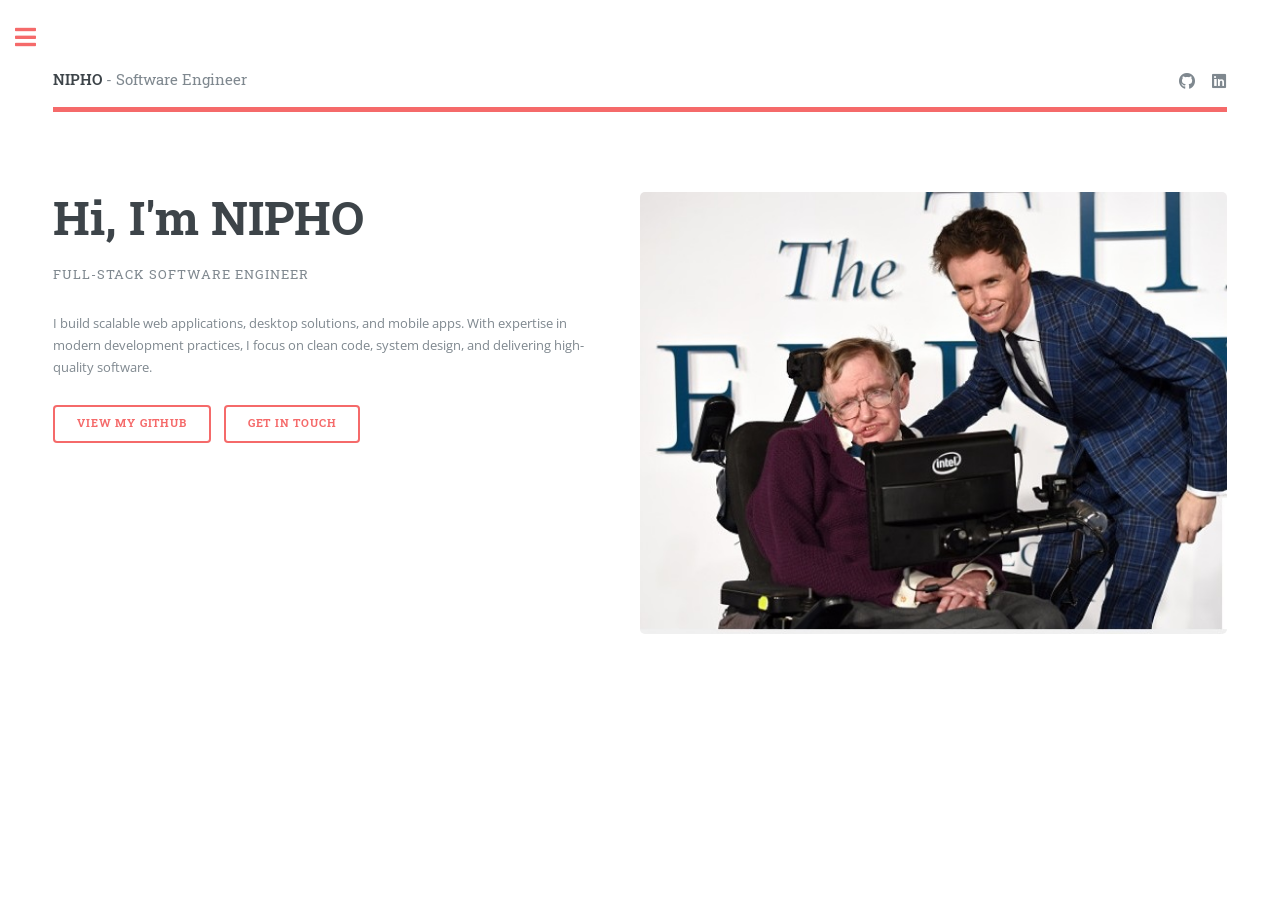
==== commit af86527e: "added bootstrapp,  updated dev main page profile" ====
--- a/index.html
+++ b/index.html
@@ -10,30 +10,37 @@
 	<title>NIPHO - Software Engineer Portfolio</title>
 	<meta charset="utf-8" />
 	<meta name="viewport" content="width=device-width, initial-scale=1, user-scalable=no" />
+	
+	<link href="./assets//bootstrap-5.3.8-dist/css/bootstrap.min.css" rel="stylesheet">
 	<link rel="stylesheet" href="assets/css/main.css" />
+
 </head>
 
-<body class="is-preload">
+<!-- <body> -->
+<body>
+<!-- <body class="is-preload"> -->
 
+	<div id="loading-overlay" aria-hidden="true">
+		<div class="spinner" aria-hidden="true"></div>
+		<div class="loading-text">Loading…</div>
+	</div>
+	
 	<!-- Wrapper -->
 	<div id="wrapper">
 		
 		<div id="main">
 			<div class="inner">
-
+		
 				<!-- Header -->
 				<header id="header">
 					<a href="index.html" class="logo"><strong>NIPHO</strong> - Software Engineer</a>
 					<ul class="icons">
-						<li><a href="https://github.com" target="_blank" class="icon brands fa-github"><span
+						<li><a href="https://github.com/Madondnh" target="_blank" class="icon brands fa-github"><span
 									class="label">GitHub</span></a></li>
-						<li><a href="https://linkedin.com" target="_blank" class="icon brands fa-linkedin"><span
-									class="label">LinkedIn</span></a></li>
-						<li><a href="https://twitter.com" target="_blank" class="icon brands fa-twitter"><span
-									class="label">Twitter</span></a></li>
+						<li><a href="https://www.linkedin.com/in/nhlakanipho-madonda-671223a3/" target="_blank"
+								class="icon brands fa-linkedin"><span class="label">LinkedIn</span></a></li>
 					</ul>
 				</header>
-
 				<div id="main-container"></div>
 			</div>
 		</div>
@@ -48,6 +55,7 @@
 	</div>
 
 	<!-- Scripts -->
+	 <script src="./assets//bootstrap-5.3.8-dist/js/bootstrap.bundle.min.js" ></script>
 	<script src="assets/js/jquery.min.js"></script>
 	<script src="assets/js/browser.min.js"></script>
 	<script src="assets/js/breakpoints.min.js"></script>
@@ -55,7 +63,7 @@
 	<script src="assets/js/main.js"></script>
 	<!-- load fragments -->
 	<script src="assets/js/loadContent.js"></script>
-
+    
 </body>
 
 </html>
--- a/assets/css/main.css
+++ b/assets/css/main.css
@@ -79,7 +79,50 @@
 
 body {
   background: #ffffff; }
-  body.is-preload *, body.is-preload *:before, body.is-preload *:after, body.is-resizing *, body.is-resizing *:before, body.is-resizing *:after {
+
+#loading-overlay {
+  position: fixed;
+  inset: 0;
+  z-index: 10000;
+  display: flex;
+  flex-direction: column;
+  align-items: center;
+  justify-content: center;
+  background: rgba(255, 255, 255, 0.95);
+  color: #3d4449;
+  text-align: center;
+  font-family: "Open Sans", sans-serif;
+  pointer-events: none;
+  opacity: 1;
+  visibility: visible;
+  transition: opacity 0.2s ease, visibility 0.2s ease;
+}
+
+#loading-overlay .spinner {
+  width: 48px;
+  height: 48px;
+  border: 5px solid rgba(0, 0, 0, 0.1);
+  border-top-color: #f56a6a;
+  border-radius: 50%;
+  animation: spin 1s linear infinite;
+  margin-bottom: 0.75rem;
+}
+
+#loading-overlay .loading-text {
+  font-size: 0.9rem;
+  opacity: 0.9;
+}
+
+@keyframes spin {
+  to { transform: rotate(360deg); }
+}
+
+ #loading-overlay.notloading  {
+  opacity: 0;
+  visibility: hidden;
+}
+
+body.is-preload *, body.is-preload *:before, body.is-preload *:after, body.is-resizing *, body.is-resizing *:before, body.is-resizing *:after {
     -moz-animation: none !important;
     -webkit-animation: none !important;
     -ms-animation: none !important;
@@ -2180,8 +2223,10 @@
         -webkit-flex-shrink: 0;
         -ms-flex-shrink: 0;
         flex-shrink: 0;
-        margin: 0 0 4em 0;
-        height: 25em;
+        margin: 0 0 0 0;
+        /* margin: 0 0 4em 0; */
+        height: auto;
+        /* height: 25em; */
         max-height: 50vh;
         min-height: 18em;
         width: 100%; } }
